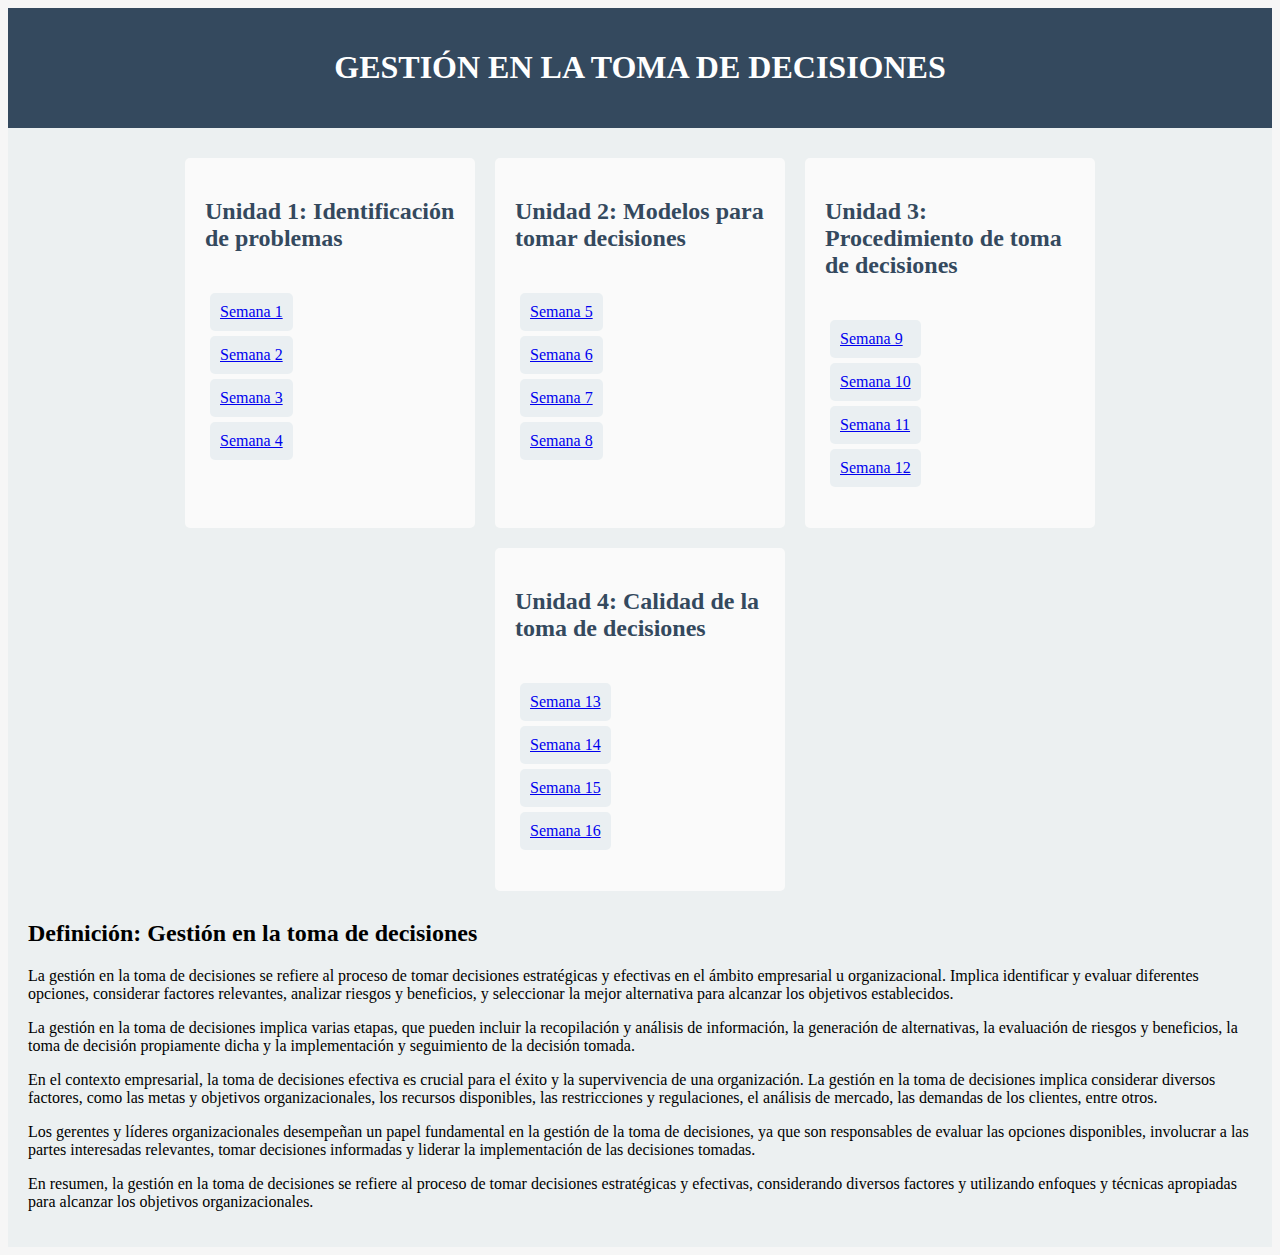
==== docs/index.html @ bd356175 "CAMBIOS" ====
<!DOCTYPE html>
<html>
<head>
  <title>Gestión en la toma de decisiones</title>
  <link rel="stylesheet" type="text/css" href="css/styles1.css">
  <script src="javascript/animaciones1.js"></script>
  <script src="https://code.jquery.com/jquery-3.6.0.min.js"></script>
</head>
<body>
  <header class="header">
    <h1>GESTIÓN EN LA TOMA DE DECISIONES</h1>
  </header>

  <div class="main-content">
    <div class="unit" id="unidad1">
      <h2>Unidad 1: Identificación de problemas</h2>
      <div class="week-box">
      <ul class="week-list">
        <li class="week" id="unidad1-semana1"><a href="html/unidad 1/tema 1/semana1.html">Semana 1</a></li>
        <li class="week" id="unidad1-semana2"><a href="html/unidad 1/tema 2/semana2.html">Semana 2</a></li>
        <li class="week" id="unidad1-semana3"><a href="html/unidad 1/tema 3/semana3.html">Semana 3</a></li>
        <li class="week" id="unidad1-semana4"><a href="html/unidad 1/tema 4/semana4.html">Semana 4</a></li>
      </ul>
      </div>
    </div>
  
    <div class="unit" id="unidad2">
      <h2>Unidad 2: Modelos para tomar decisiones</h2>
      <div class="week-box">
      <ul class="week-list">
        <li class="week" id="unidad2-semana5"><a href="html/unidad 2/tema 1/semana5.html">Semana 5</a></li>
        <li class="week" id="unidad2-semana6"><a href="html/unidad 2/tema 2/semana6.html">Semana 6</a></li>
        <li class="week" id="unidad2-semana7"><a href="html/unidad 2/tema 3/semana7.html">Semana 7</a></li>
        <li class="week" id="unidad2-semana8"><a href="html/unidad 2/tema 4/semana8.html">Semana 8</a></li>
      </ul>
      </div>
    </div>
  
    <div class="unit" id="unidad3">
      <h2>Unidad 3: Procedimiento de toma de decisiones</h2>
      <div class="week-box">
      <ul class="week-list">
        <li class="week" id="unidad3-semana9"><a href="html/unidad 3/tema 1/semana9.html">Semana 9</a></li>
        <li class="week" id="unidad3-semana10"><a href="html/unidad 3/tema 2/semana10.html">Semana 10</a></li>
        <li class="week" id="unidad3-semana11"><a href="html/unidad 3/tema 3/semana11.html">Semana 11</a></li>
        <li class="week" id="unidad3-semana12"><a href="html/unidad 3/tema 4/semana12.html">Semana 12</a></li>
      </ul>
      </div>
    </div>
  
    <div class="unit" id="unidad4">
      <h2>Unidad 4: Calidad de la toma de decisiones</h2>
      <div class="week-box">
      <ul class="week-list">
        <li class="week" id="unidad4-semana13"><a href="html/unidad 4/tema 1/semana13.html">Semana 13</a></li>
        <li class="week" id="unidad4-semana14"><a href="html/unidad 4/tema 2/semana14.html">Semana 14</a></li>
        <li class="week" id="unidad4-semana15"><a href="html/unidad 4/tema 3/semana15.html">Semana 15</a></li>
        <li class="week" id="unidad4-semana16"><a href="html/unidad 4/tema 4/semana16.html">Semana 16</a></li>
      </ul>
      </div>
    </div>

    <div class="definition-box">
      <h2>Definición: Gestión en la toma de decisiones</h2>
      <div>
        <p>La gestión en la toma de decisiones se refiere al proceso de tomar decisiones estratégicas y efectivas en el ámbito empresarial u organizacional. Implica identificar y evaluar diferentes opciones, considerar factores relevantes, analizar riesgos y beneficios, y seleccionar la mejor alternativa para alcanzar los objetivos establecidos.</p>
        <p>La gestión en la toma de decisiones implica varias etapas, que pueden incluir la recopilación y análisis de información, la generación de alternativas, la evaluación de riesgos y beneficios, la toma de decisión propiamente dicha y la implementación y seguimiento de la decisión tomada.</p>
        <p>En el contexto empresarial, la toma de decisiones efectiva es crucial para el éxito y la supervivencia de una organización. La gestión en la toma de decisiones implica considerar diversos factores, como las metas y objetivos organizacionales, los recursos disponibles, las restricciones y regulaciones, el análisis de mercado, las demandas de los clientes, entre otros.</p>
        <p>Los gerentes y líderes organizacionales desempeñan un papel fundamental en la gestión de la toma de decisiones, ya que son responsables de evaluar las opciones disponibles, involucrar a las partes interesadas relevantes, tomar decisiones informadas y liderar la implementación de las decisiones tomadas.</p>
        <p>En resumen, la gestión en la toma de decisiones se refiere al proceso de tomar decisiones estratégicas y efectivas, considerando diversos factores y utilizando enfoques y técnicas apropiadas para alcanzar los objetivos organizacionales.</p>
      </div>
    </div>
  </div>
</body>
</html>
---- docs/css/styles1.css ----
body {
  background-color: #f6f6f6;
}

/* Estilos para el encabezado */
.header {
  background-color: #34495e;
  text-align: center;
  padding: 20px;
  color: #fff;
}

/* Estilos para el contenido principal */
.main-content {
  display: flex;
  flex-wrap: wrap;
  justify-content: center;
  background-color: #ecf0f1;
  padding: 20px;
}

.unit {
  width: 250px;
  background-color: #fafafa;
  margin: 10px;
  padding: 20px;
  border-radius: 5px;
}

.unit h2 {
  color: #34495e;
}

.week-list {
  list-style: none;
  padding: 0;
}

.week {
  color: #34495e;
  cursor: pointer;
}

.week:hover {
  text-decoration: underline;
}

.week-box {
  display: flex;
}

.week {
  margin: 5px;
  padding: 10px;
  background-color: #eaeff2;
  border-radius: 5px;
  transition: transform 0.2s ease;
}

.week:hover {
  transform: scale(1.1);
}
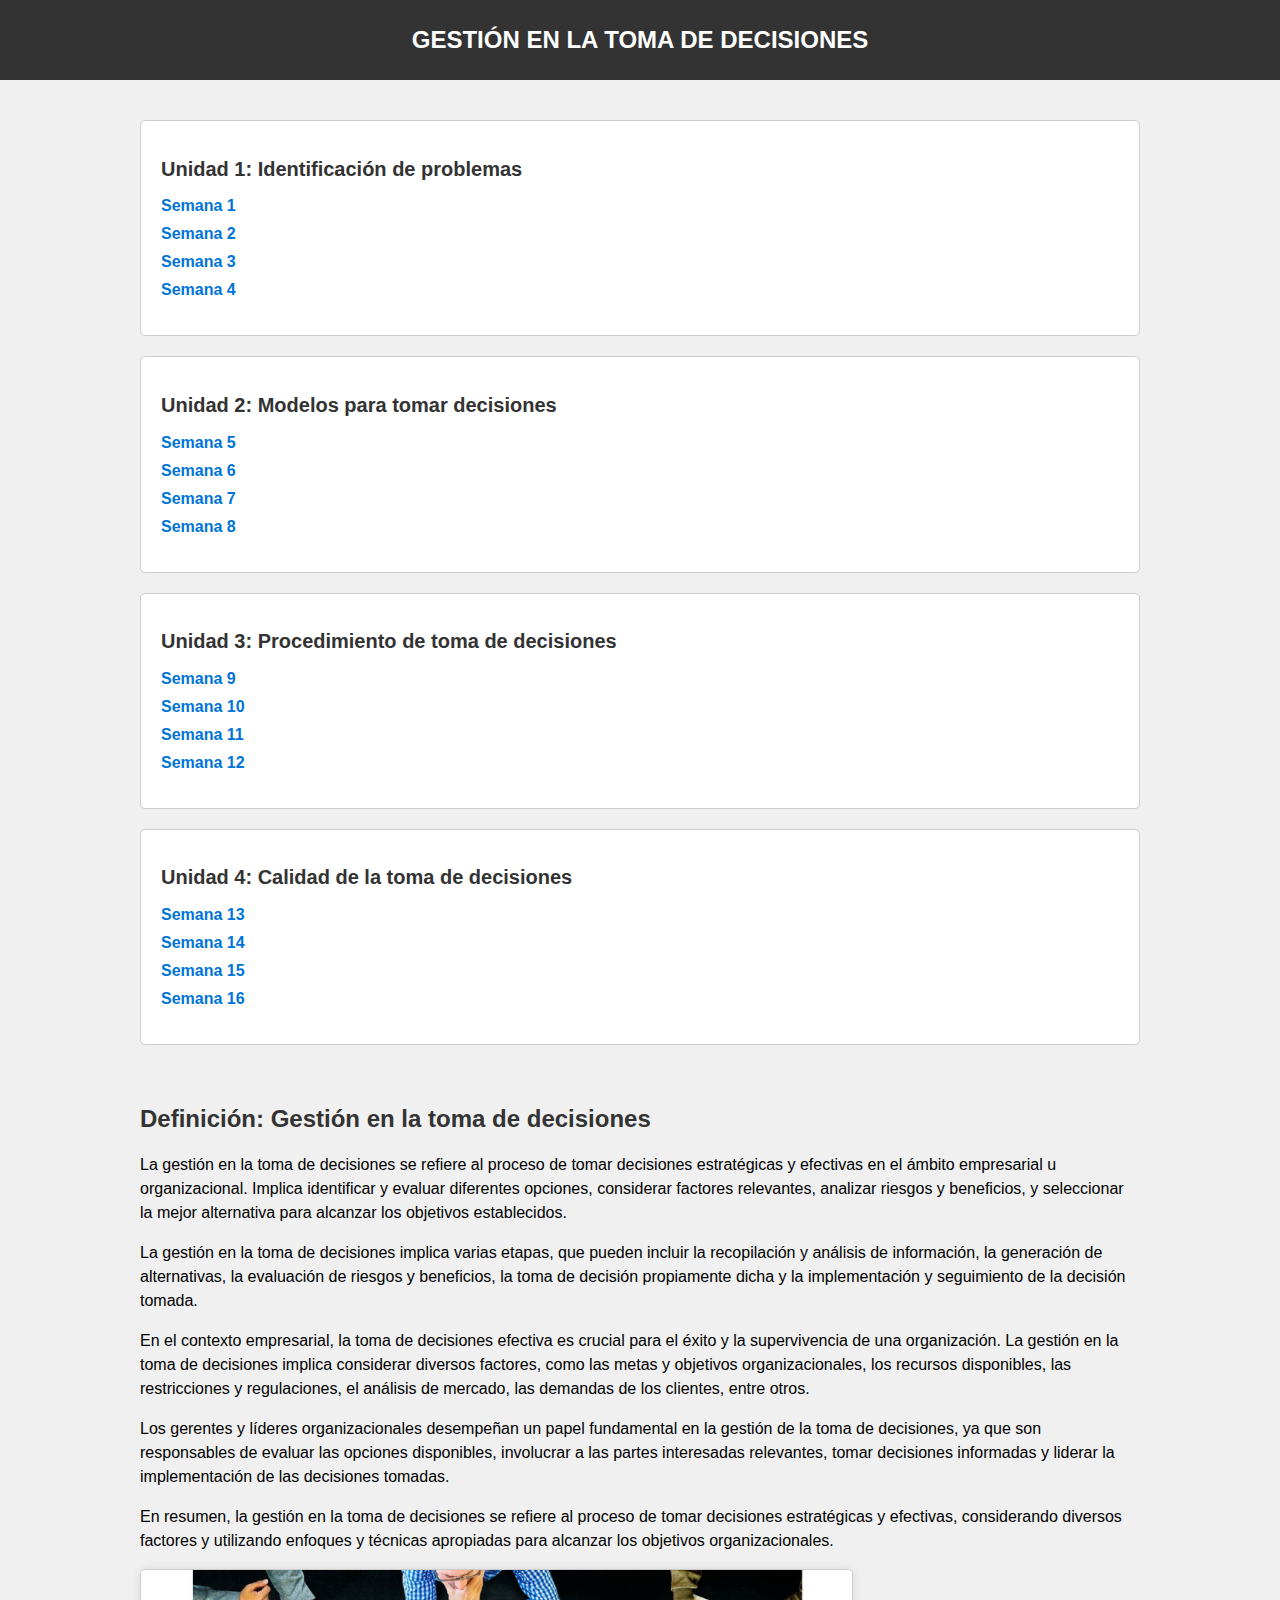
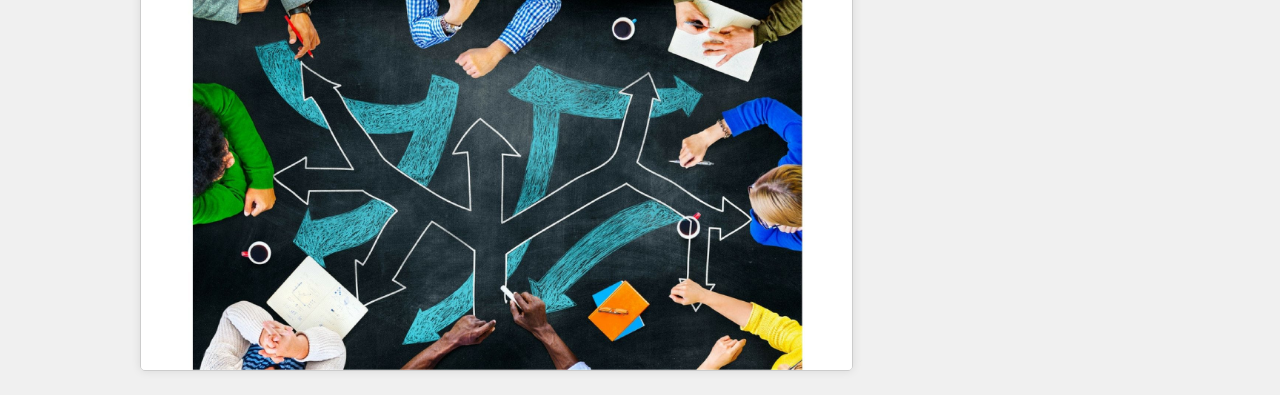
==== commit c2e7cf6d: "Add files via upload" ====
--- a/docs/index.html
+++ b/docs/index.html
@@ -2,74 +2,78 @@
 <html>
 <head>
   <title>Gestión en la toma de decisiones</title>
-  <link rel="stylesheet" type="text/css" href="css/styles1.css">
+  <link rel="stylesheet" type="text/css" href="css/index.css">
   <script src="javascript/animaciones1.js"></script>
   <script src="https://code.jquery.com/jquery-3.6.0.min.js"></script>
 </head>
 <body>
-  <header class="header">
-    <h1>GESTIÓN EN LA TOMA DE DECISIONES</h1>
-  </header>
-
-  <div class="main-content">
-    <div class="unit" id="unidad1">
-      <h2>Unidad 1: Identificación de problemas</h2>
-      <div class="week-box">
-      <ul class="week-list">
-        <li class="week" id="unidad1-semana1"><a href="html/unidad 1/tema 1/semana1.html">Semana 1</a></li>
-        <li class="week" id="unidad1-semana2"><a href="html/unidad 1/tema 2/semana2.html">Semana 2</a></li>
-        <li class="week" id="unidad1-semana3"><a href="html/unidad 1/tema 3/semana3.html">Semana 3</a></li>
-        <li class="week" id="unidad1-semana4"><a href="html/unidad 1/tema 4/semana4.html">Semana 4</a></li>
-      </ul>
+  <main>
+    <header class="header">
+      <h1>GESTIÓN EN LA TOMA DE DECISIONES</h1>
+    </header>
+  
+    <div class="main-content">
+      <div class="unit" id="unidad1">
+        <h2>Unidad 1: Identificación de problemas</h2>
+        <div class="week-box">
+        <ul class="week-list">
+          <li class="week" id="unidad1-semana1"><a href="html/unidad 1/tema 1/semana1.html">Semana 1</a></li>
+          <li class="week" id="unidad1-semana2"><a href="html/unidad 1/tema 2/semana2.html">Semana 2</a></li>
+          <li class="week" id="unidad1-semana3"><a href="html/unidad 1/tema 3/semana3.html">Semana 3</a></li>
+          <li class="week" id="unidad1-semana4"><a href="html/unidad 1/tema 4/semana4.html">Semana 4</a></li>
+        </ul>
+        </div>
       </div>
+    
+      <div class="unit" id="unidad2">
+        <h2>Unidad 2: Modelos para tomar decisiones</h2>
+        <div class="week-box">
+        <ul class="week-list">
+          <li class="week" id="unidad2-semana5"><a href="html/unidad 2/tema 1/semana5.html">Semana 5</a></li>
+          <li class="week" id="unidad2-semana6"><a href="html/unidad 2/tema 2/semana6.html">Semana 6</a></li>
+          <li class="week" id="unidad2-semana7"><a href="html/unidad 2/tema 3/semana7.html">Semana 7</a></li>
+          <li class="week" id="unidad2-semana8"><a href="html/unidad 2/tema 4/semana8.html">Semana 8</a></li>
+        </ul>
+        </div>
+      </div>
+    
+      <div class="unit" id="unidad3">
+        <h2>Unidad 3: Procedimiento de toma de decisiones</h2>
+        <div class="week-box">
+        <ul class="week-list">
+          <li class="week" id="unidad3-semana9"><a href="html/unidad 3/tema 1/semana9.html">Semana 9</a></li>
+          <li class="week" id="unidad3-semana10"><a href="html/unidad 3/tema 2/semana10.html">Semana 10</a></li>
+          <li class="week" id="unidad3-semana11"><a href="html/unidad 3/tema 3/semana11.html">Semana 11</a></li>
+          <li class="week" id="unidad3-semana12"><a href="html/unidad 3/tema 4/semana12.html">Semana 12</a></li>
+        </ul>
+        </div>
+      </div>
+    
+      <div class="unit" id="unidad4">
+        <h2>Unidad 4: Calidad de la toma de decisiones</h2>
+        <div class="week-box">
+        <ul class="week-list">
+          <li class="week" id="unidad4-semana13"><a href="html/unidad 4/tema 1/semana13.html">Semana 13</a></li>
+          <li class="week" id="unidad4-semana14"><a href="html/unidad 4/tema 2/semana14.html">Semana 14</a></li>
+          <li class="week" id="unidad4-semana15"><a href="html/unidad 4/tema 3/semana15.html">Semana 15</a></li>
+          <li class="week" id="unidad4-semana16"><a href="html/unidad 4/tema 4/semana16.html">Semana 16</a></li>
+        </ul>
+        </div>
+      </div>
+  
+      <div class="definition-box">
+          <div class="text-box">
+            <h2>Definición: Gestión en la toma de decisiones</h2>
+            <p>La gestión en la toma de decisiones se refiere al proceso de tomar decisiones estratégicas y efectivas en el ámbito empresarial u organizacional. Implica identificar y evaluar diferentes opciones, considerar factores relevantes, analizar riesgos y beneficios, y seleccionar la mejor alternativa para alcanzar los objetivos establecidos.</p>
+            <p>La gestión en la toma de decisiones implica varias etapas, que pueden incluir la recopilación y análisis de información, la generación de alternativas, la evaluación de riesgos y beneficios, la toma de decisión propiamente dicha y la implementación y seguimiento de la decisión tomada.</p>
+            <p>En el contexto empresarial, la toma de decisiones efectiva es crucial para el éxito y la supervivencia de una organización. La gestión en la toma de decisiones implica considerar diversos factores, como las metas y objetivos organizacionales, los recursos disponibles, las restricciones y regulaciones, el análisis de mercado, las demandas de los clientes, entre otros.</p>
+            <p>Los gerentes y líderes organizacionales desempeñan un papel fundamental en la gestión de la toma de decisiones, ya que son responsables de evaluar las opciones disponibles, involucrar a las partes interesadas relevantes, tomar decisiones informadas y liderar la implementación de las decisiones tomadas.</p>
+            <p>En resumen, la gestión en la toma de decisiones se refiere al proceso de tomar decisiones estratégicas y efectivas, considerando diversos factores y utilizando enfoques y técnicas apropiadas para alcanzar los objetivos organizacionales.</p>
+          </div>
+          
+      </div>
+      <img src="imagenes/definición-iamgen.jpg" alt="definición-iamgen" class="image-box">
     </div>
-  
-    <div class="unit" id="unidad2">
-      <h2>Unidad 2: Modelos para tomar decisiones</h2>
-      <div class="week-box">
-      <ul class="week-list">
-        <li class="week" id="unidad2-semana5"><a href="html/unidad 2/tema 1/semana5.html">Semana 5</a></li>
-        <li class="week" id="unidad2-semana6"><a href="html/unidad 2/tema 2/semana6.html">Semana 6</a></li>
-        <li class="week" id="unidad2-semana7"><a href="html/unidad 2/tema 3/semana7.html">Semana 7</a></li>
-        <li class="week" id="unidad2-semana8"><a href="html/unidad 2/tema 4/semana8.html">Semana 8</a></li>
-      </ul>
-      </div>
-    </div>
-  
-    <div class="unit" id="unidad3">
-      <h2>Unidad 3: Procedimiento de toma de decisiones</h2>
-      <div class="week-box">
-      <ul class="week-list">
-        <li class="week" id="unidad3-semana9"><a href="html/unidad 3/tema 1/semana9.html">Semana 9</a></li>
-        <li class="week" id="unidad3-semana10"><a href="html/unidad 3/tema 2/semana10.html">Semana 10</a></li>
-        <li class="week" id="unidad3-semana11"><a href="html/unidad 3/tema 3/semana11.html">Semana 11</a></li>
-        <li class="week" id="unidad3-semana12"><a href="html/unidad 3/tema 4/semana12.html">Semana 12</a></li>
-      </ul>
-      </div>
-    </div>
-  
-    <div class="unit" id="unidad4">
-      <h2>Unidad 4: Calidad de la toma de decisiones</h2>
-      <div class="week-box">
-      <ul class="week-list">
-        <li class="week" id="unidad4-semana13"><a href="html/unidad 4/tema 1/semana13.html">Semana 13</a></li>
-        <li class="week" id="unidad4-semana14"><a href="html/unidad 4/tema 2/semana14.html">Semana 14</a></li>
-        <li class="week" id="unidad4-semana15"><a href="html/unidad 4/tema 3/semana15.html">Semana 15</a></li>
-        <li class="week" id="unidad4-semana16"><a href="html/unidad 4/tema 4/semana16.html">Semana 16</a></li>
-      </ul>
-      </div>
-    </div>
-
-    <div class="definition-box">
-      <h2>Definición: Gestión en la toma de decisiones</h2>
-      <div>
-        <p>La gestión en la toma de decisiones se refiere al proceso de tomar decisiones estratégicas y efectivas en el ámbito empresarial u organizacional. Implica identificar y evaluar diferentes opciones, considerar factores relevantes, analizar riesgos y beneficios, y seleccionar la mejor alternativa para alcanzar los objetivos establecidos.</p>
-        <p>La gestión en la toma de decisiones implica varias etapas, que pueden incluir la recopilación y análisis de información, la generación de alternativas, la evaluación de riesgos y beneficios, la toma de decisión propiamente dicha y la implementación y seguimiento de la decisión tomada.</p>
-        <p>En el contexto empresarial, la toma de decisiones efectiva es crucial para el éxito y la supervivencia de una organización. La gestión en la toma de decisiones implica considerar diversos factores, como las metas y objetivos organizacionales, los recursos disponibles, las restricciones y regulaciones, el análisis de mercado, las demandas de los clientes, entre otros.</p>
-        <p>Los gerentes y líderes organizacionales desempeñan un papel fundamental en la gestión de la toma de decisiones, ya que son responsables de evaluar las opciones disponibles, involucrar a las partes interesadas relevantes, tomar decisiones informadas y liderar la implementación de las decisiones tomadas.</p>
-        <p>En resumen, la gestión en la toma de decisiones se refiere al proceso de tomar decisiones estratégicas y efectivas, considerando diversos factores y utilizando enfoques y técnicas apropiadas para alcanzar los objetivos organizacionales.</p>
-      </div>
-    </div>
-  </div>
+  </main>
 </body>
 </html>
--- a/docs/css/index.css
+++ b/docs/css/index.css
@@ -0,0 +1,86 @@
+/* Estilos para el documento HTML */
+body {
+  font-family: Arial, sans-serif;
+  background-color: #f0f0f0;
+  margin: 0;
+  padding: 0;
+}
+
+.header {
+  background-color: #333;
+  color: #fff;
+  text-align: center;
+  padding: 10px;
+}
+
+.header h1 {
+  font-size: 24px;
+}
+
+.main-content {
+  max-width: 1000px;
+  margin: 0 auto;
+  padding: 20px;
+}
+
+.unit {
+  background-color: #fff;
+  border: 1px solid #ccc;
+  border-radius: 5px;
+  margin: 20px 0;
+  padding: 20px;
+}
+
+.unit h2 {
+  font-size: 20px;
+  color: #333;
+}
+
+.week-list {
+  list-style-type: none;
+  padding: 0;
+}
+
+.week {
+  margin: 10px 0;
+}
+
+.week a {
+  text-decoration: none;
+  color: #0074d9;
+  font-weight: bold;
+}
+
+.week a:hover {
+  color: #0056b3;
+}
+
+.definition-box {
+  display: flex;
+  justify-content: space-between;
+  margin-top: 40px;
+}
+
+.text-box {
+  flex: 1;
+}
+
+.text-box h2 {
+  font-size: 24px;
+  color: #333;
+}
+
+.text-box p {
+  font-size: 16px;
+  line-height: 1.5;
+}
+
+.image-box {
+  flex: 1;
+  max-width: 100%;
+  height: auto;
+  border: 1px solid #ccc;
+  border-radius: 5px;
+  box-shadow: 0 0 10px rgba(0, 0, 0, 0.1);
+  height: 400px;
+}
